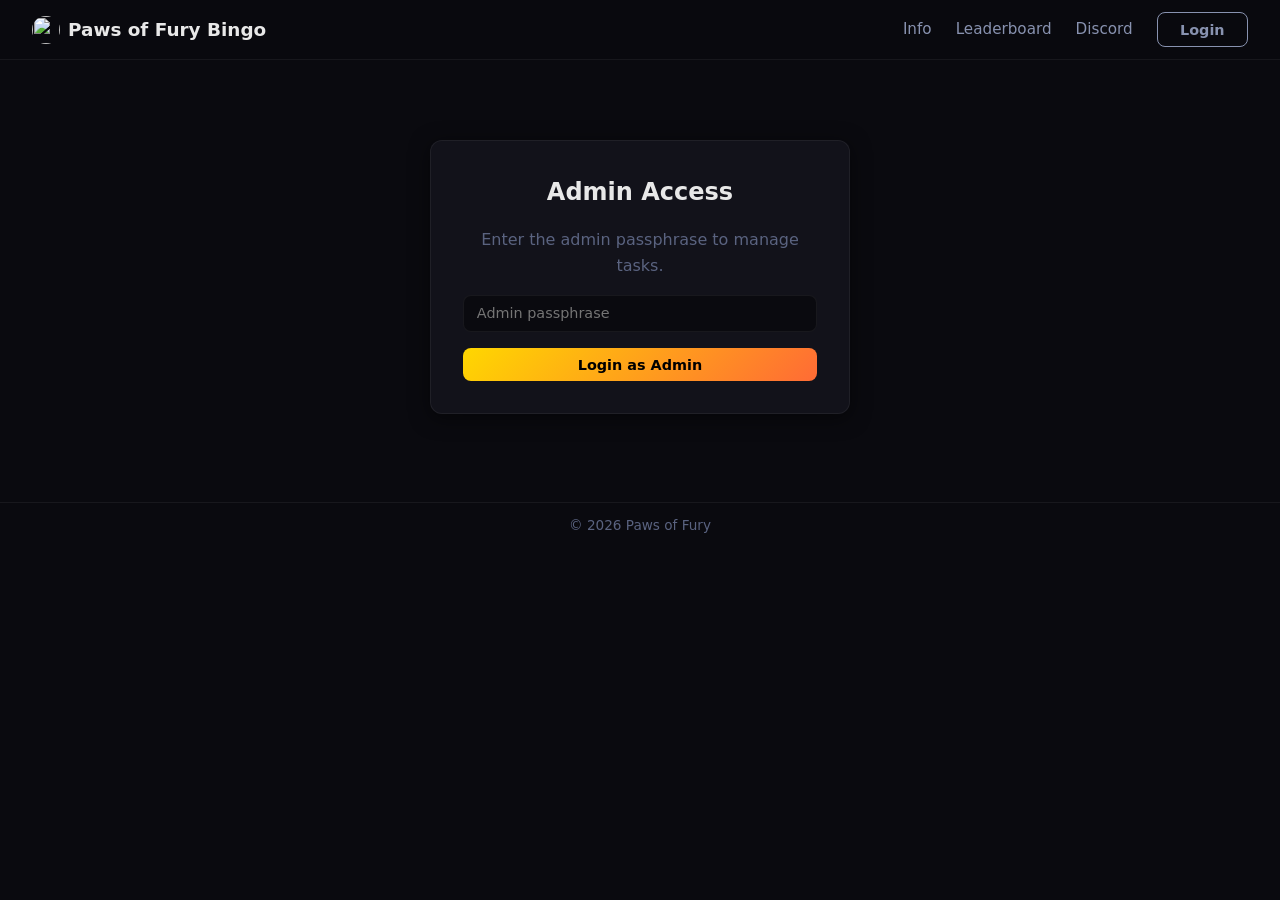
==== admin.html @ 61352bc2 "Fix auto-load submitter on form open; add image URL inputs" ====
<!DOCTYPE html>
<html lang="en">
<head>
    <meta charset="UTF-8">
    <meta name="viewport" content="width=device-width, initial-scale=1.0">
    <title>Paws of Fury Bingo</title>
    <link rel="icon" href="https://cdn.discordapp.com/icons/1327651830133690439/ae23d4aed874053800d2a9dfb95ad426.png?size=32">
    <link rel="stylesheet" href="css/variables.css">
    <link rel="stylesheet" href="css/layout.css">
    <link rel="stylesheet" href="css/components.css">
    <link rel="stylesheet" href="css/animations.css">
    <script src="https://cdn.jsdelivr.net/npm/@supabase/supabase-js@2/dist/umd/supabase.min.js"></script>
</head>
<body>
    <nav class="navbar">
        <a href="index.html" class="nav-logo">
            <img class="logo-icon" src="https://cdn.discordapp.com/icons/1327651830133690439/ae23d4aed874053800d2a9dfb95ad426.png?size=128" alt=""> Paws of Fury Bingo
        </a>
        <div class="nav-links">
            <a href="info.html" class="nav-link">Info</a>
            <a href="leaderboard.html" class="nav-link">Leaderboard</a>
            <a href="https://discord.gg/paws-of-fury" target="_blank" rel="noopener" class="nav-link">Discord</a>
            <button id="auth-btn" class="btn btn-outline" onclick="window.bingoAuth?.toggleLogin()">Login</button>
        </div>
    </nav>

    <main class="container" style="max-width:800px;">
        <!-- Admin login -->
        <div id="admin-login" class="card card-center">
            <h2>Admin Access</h2>
            <p class="text-muted" style="margin:1rem 0;">Enter the admin passphrase to manage tasks.</p>
            <input type="password" id="admin-pass-input" class="form-input" placeholder="Admin passphrase">
            <button id="admin-login-btn" class="btn btn-gold btn-full" style="margin-top:1rem;">Login as Admin</button>
            <p id="admin-login-error" class="text-muted" style="color:#e74c3c;margin-top:0.5rem;display:none;"></p>
        </div>

        <!-- Admin panel (hidden until authenticated) -->
        <div id="admin-panel" style="display:none;">
            <div style="display:flex;justify-content:space-between;align-items:center;margin-bottom:1.5rem;">
                <h1 class="page-title" style="font-size:1.6rem;">Task Manager</h1>
                <button id="admin-logout-btn" class="btn btn-outline" style="font-size:0.8rem;">Logout Admin</button>
            </div>

            <!-- Add task form -->
            <div class="card" style="margin-bottom:2rem;">
                <h3 style="margin-bottom:1rem;">Add / Edit Task</h3>
                <input type="hidden" id="edit-task-id" value="">
                <div class="form-row">
                    <div class="form-group">
                        <label class="form-label">Day (1–15)</label>
                        <input type="number" id="task-day" class="form-input" min="1" max="15" placeholder="1">
                    </div>
                    <div class="form-group">
                        <label class="form-label">Points</label>
                        <input type="number" id="task-points" class="form-input" min="1" placeholder="1" value="1">
                    </div>
                    <div class="form-group">
                        <label class="form-label">Required Pieces</label>
                        <input type="number" id="task-pieces" class="form-input" min="1" placeholder="1" value="1">
                    </div>
                </div>
                <div class="form-group">
                    <label class="form-label">Title</label>
                    <input type="text" id="task-title" class="form-input" placeholder="e.g. 2 Nex drops">
                </div>
                <div class="form-group">
                    <label class="form-label">Description (optional)</label>
                    <textarea id="task-desc" class="form-input form-textarea" rows="3" placeholder="Details..."></textarea>
                </div>
                <div class="form-group">
                    <label class="form-label">Image URL (optional)</label>
                    <input type="text" id="task-image" class="form-input" placeholder="https://...">
                </div>
                <div style="display:flex;gap:0.5rem;">
                    <button id="task-save-btn" class="btn btn-gold">Add Task</button>
                    <button id="task-cancel-btn" class="btn btn-outline" style="display:none;">Cancel Edit</button>
                </div>
                <p id="task-save-status" class="text-muted" style="margin-top:0.5rem;"></p>
            </div>

            <!-- Existing tasks -->
            <h3 style="margin-bottom:1rem;">Existing Tasks</h3>
            <div id="tasks-list"></div>

            <!-- Submissions review -->
            <div style="margin-top:2.5rem;">
                <div style="display:flex;justify-content:space-between;align-items:center;margin-bottom:0.75rem;">
                    <h3>Submissions</h3>
                    <button id="add-sub-toggle-btn" class="btn btn-outline" style="font-size:0.8rem;">+ Add Submission</button>
                </div>

                <!-- Manual add submission form -->
                <div id="add-sub-form" class="card" style="display:none;margin-bottom:1.25rem;padding:1rem;">
                    <h4 style="margin-bottom:0.75rem;font-size:0.95rem;color:var(--accent-gold);">Add Manual Submission</h4>
                    <div class="form-row" style="flex-wrap:wrap;">
                        <div class="form-group">
                            <label class="form-label">Team</label>
                            <select id="add-sub-team" class="form-input"></select>
                        </div>
                        <div class="form-group">
                            <label class="form-label">Task</label>
                            <select id="add-sub-task" class="form-input"></select>
                        </div>
                    </div>
                    <div class="form-row" style="flex-wrap:wrap;">
                        <div class="form-group">
                            <label class="form-label">Submitted by</label>
                            <select id="add-sub-submitter" class="form-input">
                                <option value="">Select a team first</option>
                            </select>
                        </div>
                        <div class="form-group">
                            <label class="form-label">Status</label>
                            <select id="add-sub-status" class="form-input">
                                <option value="approved">Approved</option>
                                <option value="pending">Pending</option>
                                <option value="denied">Denied</option>
                            </select>
                        </div>
                    </div>
                    <div class="form-group">
                        <label class="form-label">Items submitted (optional)</label>
                        <div id="add-sub-items-list" style="display:flex;flex-direction:column;gap:4px;margin-bottom:6px;"></div>
                        <button id="add-sub-add-item-btn" class="btn btn-outline" style="font-size:12px;padding:4px 10px;">+ Add item</button>
                    </div>
                    <div class="form-group">
                        <label class="form-label">Image URLs (optional)</label>
                        <div id="add-sub-urls-list" style="display:flex;flex-direction:column;gap:4px;margin-bottom:6px;"></div>
                        <button id="add-sub-add-url-btn" class="btn btn-outline" style="font-size:12px;padding:4px 10px;">+ Add image URL</button>
                    </div>
                    <div style="display:flex;gap:0.5rem;margin-top:0.5rem;">
                        <button id="add-sub-save-btn" class="btn btn-gold">Save Submission</button>
                        <button id="add-sub-cancel-btn" class="btn btn-outline">Cancel</button>
                    </div>
                    <p id="add-sub-status-msg" style="margin-top:0.4rem;font-size:12px;"></p>
                </div>

                <div style="display:flex;flex-wrap:wrap;gap:0.5rem;align-items:center;margin-bottom:1rem;">
                    <div style="display:flex;gap:0.5rem;">
                        <button id="filter-pending" class="btn btn-outline filter-btn active" data-filter="pending">Pending</button>
                        <button id="filter-approved" class="btn btn-outline filter-btn" data-filter="approved">Approved</button>
                        <button id="filter-denied" class="btn btn-outline filter-btn" data-filter="denied">Denied</button>
                        <button id="filter-all" class="btn btn-outline filter-btn" data-filter="all">All</button>
                    </div>
                    <select id="filter-team" class="form-input" style="padding:6px 8px;font-size:13px;max-width:180px;">
                        <option value="">All teams</option>
                    </select>
                    <select id="filter-task" class="form-input" style="padding:6px 8px;font-size:13px;max-width:220px;">
                        <option value="">All tasks</option>
                    </select>
                </div>
                <div id="submissions-list"></div>
            </div>
        </div>
    </main>

    <footer class="footer">
        <p>&copy; 2026 Paws of Fury</p>
    </footer>

    <script type="module" src="js/admin.js"></script>
</body>
</html>
---- css/variables.css ----
/* ── Theme Variables ───────────────────────────────────── */
:root {
    --bg-primary:     #0a0a0f;
    --bg-secondary:   #0e0e16;
    --bg-card:        #12121a;
    --bg-card-hover:  #1a1a2a;
    --bg-input:       #16162a;

    --accent-gold:    #ffd700;
    --accent-fire:    #ff4500;
    --accent-ember:   #ff6b35;
    --accent-blue:    #5865f2;

    --tier-bronze:    #cd7f32;
    --tier-silver:    #c0c0c0;
    --tier-gold:      #ffd700;

    --text-primary:   #e8e8e8;
    --text-secondary: #8892b0;
    --text-muted:     #5a6380;

    --border-subtle:  rgba(255, 255, 255, 0.06);
    --border-glow:    rgba(255, 215, 0, 0.3);
    --card-shadow:    0 4px 20px rgba(0, 0, 0, 0.5);
    --card-radius:    12px;

    --font-main:      'Segoe UI', system-ui, -apple-system, sans-serif;
    --font-mono:      'Cascadia Code', 'Fira Code', monospace;

    --transition-fast:  0.15s ease;
    --transition-med:   0.3s ease;
    --transition-flip:  0.6s;

    --nav-height: 60px;
}

/* ── Reset ────────────────────────────────────────────── */
*, *::before, *::after {
    margin: 0;
    padding: 0;
    box-sizing: border-box;
}

html {
    scroll-behavior: smooth;
}

body {
    font-family: var(--font-main);
    background: var(--bg-primary);
    color: var(--text-primary);
    line-height: 1.6;
    min-height: 100vh;
}

a { color: var(--accent-gold); text-decoration: none; }
a:hover { text-decoration: underline; }

img { max-width: 100%; display: block; }

::selection {
    background: var(--accent-gold);
    color: var(--bg-primary);
}
---- css/layout.css ----
/* ── Layout ────────────────────────────────────────────── */

.container {
    max-width: 960px;
    margin: 0 auto;
    padding: 1rem 1.5rem;
}

/* ── Navbar ────────────────────────────────────────────── */

.navbar {
    position: sticky;
    top: 0;
    z-index: 100;
    display: flex;
    align-items: center;
    justify-content: space-between;
    height: var(--nav-height);
    padding: 0 2rem;
    background: rgba(10, 10, 15, 0.92);
    backdrop-filter: blur(12px);
    border-bottom: 1px solid var(--border-subtle);
}

.nav-logo {
    display: flex;
    align-items: center;
    gap: 0.5rem;
    font-size: 1.15rem;
    font-weight: 700;
    color: var(--text-primary);
}
.nav-logo:hover { text-decoration: none; color: var(--accent-gold); }

.logo-icon {
    width: 28px;
    height: 28px;
    border-radius: 50%;
    object-fit: cover;
}

.nav-links {
    display: flex;
    align-items: center;
    gap: 1.5rem;
}

.nav-link {
    color: var(--text-secondary);
    font-size: 0.95rem;
    transition: color var(--transition-fast);
}
.nav-link:hover { color: var(--text-primary); text-decoration: none; }

/* ── Hero ──────────────────────────────────────────────── */

.hero {
    text-align: center;
    padding: 0.75rem 1rem 0.5rem;
}

.hero-title {
    font-size: 1.8rem;
    font-weight: 800;
    background: linear-gradient(135deg, var(--accent-gold), var(--accent-ember));
    -webkit-background-clip: text;
    -webkit-text-fill-color: transparent;
    background-clip: text;
}

.hero-subtitle {
    color: var(--text-secondary);
    font-size: 0.9rem;
    margin-top: 0.2rem;
}

.countdown {
    display: flex;
    justify-content: center;
    gap: 1.25rem;
    margin-top: 0.5rem;
}

.countdown-unit {
    text-align: center;
}

.countdown-value {
    font-size: 1.4rem;
    font-weight: 800;
    color: var(--accent-gold);
    font-variant-numeric: tabular-nums;
}

.countdown-label {
    font-size: 0.65rem;
    color: var(--text-muted);
    text-transform: uppercase;
    letter-spacing: 0.05em;
}

/* ── Day Grid ─────────────────────────────────────────── */

.day-grid {
    display: grid;
    grid-template-columns: repeat(5, 1fr);
    gap: 0.75rem;
    padding: 0.5rem 0;
}

@media (max-width: 800px) {
    .day-grid { grid-template-columns: repeat(3, 1fr); }
}
@media (max-width: 500px) {
    .day-grid { grid-template-columns: repeat(2, 1fr); }
    .hero-title { font-size: 2rem; }
}

/* ── Day page layout ──────────────────────────────────── */

.day-container {
    max-width: 700px;
}

.day-nav {
    display: flex;
    align-items: center;
    justify-content: space-between;
    margin-bottom: 2rem;
}

.day-heading {
    font-size: 1.6rem;
    font-weight: 700;
}

.day-arrow {
    color: var(--text-secondary);
    font-size: 0.95rem;
    transition: color var(--transition-fast);
}
.day-arrow:hover { color: var(--accent-gold); text-decoration: none; }
.day-arrow.disabled { opacity: 0.3; pointer-events: none; }

/* ── Leaderboard layout ──────────────────────────────── */

.leaderboard {
    max-width: 700px;
    margin: 2rem auto;
    display: flex;
    flex-direction: column;
    gap: 1rem;
}

.page-title {
    text-align: center;
    font-size: 2rem;
    font-weight: 800;
    background: linear-gradient(135deg, var(--accent-gold), var(--accent-ember));
    -webkit-background-clip: text;
    -webkit-text-fill-color: transparent;
    background-clip: text;
}

/* ── Footer ───────────────────────────────────────────── */

.footer {
    text-align: center;
    padding: 0.75rem 1rem;
    color: var(--text-muted);
    font-size: 0.85rem;
    border-top: 1px solid var(--border-subtle);
    margin-top: 0.5rem;
}
---- css/components.css ----
/* ── Buttons ───────────────────────────────────────────── */

.btn {
    display: inline-flex;
    align-items: center;
    justify-content: center;
    padding: 0.55rem 1.4rem;
    border: none;
    border-radius: 8px;
    font-size: 0.9rem;
    font-weight: 600;
    cursor: pointer;
    transition: all var(--transition-fast);
    font-family: inherit;
}

.btn-outline {
    background: transparent;
    border: 1.5px solid var(--text-secondary);
    color: var(--text-secondary);
}
.btn-outline:hover {
    border-color: var(--accent-gold);
    color: var(--accent-gold);
}

.btn-gold {
    background: linear-gradient(135deg, var(--accent-gold), var(--accent-ember));
    color: #000;
}
.btn-gold:hover {
    transform: translateY(-2px);
    box-shadow: 0 4px 15px rgba(255, 215, 0, 0.3);
}
.btn-gold:disabled {
    opacity: 0.4;
    cursor: not-allowed;
    transform: none;
    box-shadow: none;
}

.btn-full { width: 100%; }

/* ── Cards ─────────────────────────────────────────────── */

.card {
    background: var(--bg-card);
    border: 1px solid var(--border-subtle);
    border-radius: var(--card-radius);
    padding: 2rem;
    box-shadow: var(--card-shadow);
}

.card-center {
    max-width: 420px;
    margin: 4rem auto;
    text-align: center;
}

.card-wide {
    max-width: 600px;
    margin: 2rem auto;
}

/* ── Day Card (grid) ──────────────────────────────────── */

.day-card {
    position: relative;
    aspect-ratio: 1;
    perspective: 800px;
    cursor: pointer;
}

.day-card-inner {
    position: relative;
    width: 100%;
    height: 100%;
    transition: transform var(--transition-flip) ease;
    transform-style: preserve-3d;
}

.day-card.revealed .day-card-inner {
    transform: rotateY(180deg);
}

.day-card-front,
.day-card-back {
    position: absolute;
    inset: 0;
    border-radius: var(--card-radius);
    backface-visibility: hidden;
    overflow: hidden;
}

/* Front — unrevealed */
.day-card-front {
    background: #0d0d14;
    border: 2px solid var(--border-subtle);
    display: flex;
    flex-direction: column;
    align-items: center;
    justify-content: center;
    gap: 0.4rem;
}

.day-card-front .question {
    font-size: 3rem;
    font-weight: 900;
    color: rgba(255, 255, 255, 0.7);
}

.day-card-front .day-label {
    font-size: 0.75rem;
    color: var(--text-muted);
}

/* Back — revealed */
.day-card-back {
    transform: rotateY(180deg);
    background: var(--bg-card);
    border: 2px solid var(--border-subtle);
    display: flex;
    flex-direction: column;
    align-items: center;
    justify-content: center;
    padding: 0.75rem;
}

/* Multi-image grid on card back */
.card-images {
    position: absolute;
    inset: 2px;
    display: grid;
    gap: 2px;
    border-radius: calc(var(--card-radius) - 2px);
    overflow: hidden;
    opacity: 0.85;
}
.card-images img {
    width: 100%;
    height: 100%;
    object-fit: contain;
    min-height: 0;
    min-width: 0;
}
/* 1 image: full card */
.card-images-1 { grid-template: 1fr / 1fr; }
/* 2 images: top / bottom */
.card-images-2 { grid-template-rows: 1fr 1fr; grid-template-columns: 1fr; }
/* 3 images: top spans full width, bottom two side by side */
.card-images-3 {
    grid-template-rows: 1fr 1fr;
    grid-template-columns: 1fr 1fr;
}
.card-images-3 img:first-child { grid-column: 1 / -1; }

.day-card-back .card-info {
    position: relative;
    z-index: 2;
    text-align: center;
    width: 100%;
    background: rgba(0, 0, 0, 0.6);
    padding: 0.4rem 0.5rem;
    border-radius: 6px;
    text-shadow: 0 1px 3px rgba(0,0,0,0.8);
}

.day-card-back .card-title {
    font-size: 0.85rem;
    font-weight: 700;
    line-height: 1.2;
    overflow: hidden;
    text-overflow: ellipsis;
    white-space: nowrap;
}

.day-card-back .card-pts {
    font-size: 0.7rem;
    margin-top: 0.2rem;
    opacity: 0.8;
}

/* Current day highlight */
.day-card.today .day-card-front,
.day-card.today .day-card-back {
    border-color: var(--accent-gold);
    box-shadow: 0 0 20px rgba(255, 215, 0, 0.2);
}

/* Tier borders on revealed cards */
.day-card.tier-bronze .day-card-back { border-color: var(--tier-bronze); }
.day-card.tier-silver .day-card-back { border-color: var(--tier-silver); }
.day-card.tier-gold   .day-card-back { border-color: var(--tier-gold); box-shadow: 0 0 15px rgba(255, 215, 0, 0.15); }

/* Completion status (signed-in users) */
.day-card.completed .day-card-back {
    border-color: #2ecc71;
    box-shadow: 0 0 12px rgba(46, 204, 113, 0.25);
}

.day-card.partial .day-card-back {
    border-color: #f39c12;
    box-shadow: 0 0 12px rgba(243, 156, 18, 0.2);
}

.day-card.incomplete .day-card-back {
    border-color: #e74c3c;
    box-shadow: 0 0 12px rgba(231, 76, 60, 0.15);
}

.day-card .status-icon {
    position: absolute;
    top: 0.4rem;
    right: 0.4rem;
    z-index: 5;
    min-width: 22px;
    height: 22px;
    padding: 0 4px;
    border-radius: 11px;
    display: flex;
    align-items: center;
    justify-content: center;
    font-size: 0.65rem;
    font-weight: 900;
    white-space: nowrap;
}

.day-card.completed .status-icon {
    background: #2ecc71;
    color: #000;
}

.day-card.partial .status-icon {
    background: #f39c12;
    color: #000;
}

.day-card.incomplete .status-icon {
    background: #e74c3c;
    color: #fff;
}

/* Multi-task card list */
.day-card-back .card-task-count {
    font-size: 0.7rem;
    font-weight: 700;
    margin-bottom: 0.15rem;
    opacity: 0.9;
}

.day-card-back .card-task-list {
    list-style: none;
    padding: 0;
    margin: 0;
    text-align: center;
    width: 100%;
}

.day-card-back .card-task-list li {
    font-size: 0.6rem;
    line-height: 1.15;
    padding: 0;
    overflow: hidden;
    text-overflow: ellipsis;
    white-space: nowrap;
    opacity: 0.85;
}

.day-card-back .card-task-list li::before {
    content: '•';
    margin-right: 0.3rem;
    color: #e74c3c;
}

.day-card-back .card-task-list li.done::before {
    content: '✓';
    color: #2ecc71;
}

.day-card-back .card-task-list li.done {
    opacity: 0.5;
    text-decoration: line-through;
}

/* ── Task Detail (day page) ───────────────────────────── */

.task-detail {
    background: var(--bg-card);
    border: 1px solid var(--border-subtle);
    border-radius: var(--card-radius);
    overflow: hidden;
    box-shadow: var(--card-shadow);
    height: 100%;
    display: flex;
    flex-direction: column;
}

.task-unrevealed {
    display: flex;
    flex-direction: column;
    align-items: center;
    justify-content: center;
    min-height: 400px;
    background: #0a0a0f;
}

.big-question {
    font-size: 8rem;
    font-weight: 900;
    color: rgba(255, 255, 255, 0.8);
    animation: pulse 2s ease-in-out infinite;
}

.task-revealed {
    position: relative;
    padding: 0;
    flex: 1;
    display: flex;
    flex-direction: column;
}

.task-image {
    width: calc(100% - 1.5rem);
    height: 150px;
    margin: 0.75rem auto 0;
    display: block;
    object-fit: contain;
    border-radius: 8px;
}

.task-title {
    font-size: 1.1rem;
    font-weight: 700;
    padding: 0.75rem 1rem 0.25rem;
}

.task-description {
    padding: 0 1rem;
    color: var(--text-secondary);
    font-size: 0.85rem;
    line-height: 1.5;
    flex: 1;
}

.task-meta {
    display: flex;
    justify-content: space-between;
    padding: 0.75rem 1rem;
    border-top: 1px solid var(--border-subtle);
    margin-top: 0.5rem;
    font-size: 0.85rem;
}

.task-points {
    font-weight: 700;
    color: var(--accent-gold);
}

.task-date {
    color: var(--text-muted);
}

.tier-badge {
    position: absolute;
    top: 1rem;
    right: 1rem;
    padding: 0.3rem 0.8rem;
    border-radius: 20px;
    font-size: 0.75rem;
    font-weight: 700;
    text-transform: uppercase;
    letter-spacing: 0.05em;
    z-index: 5;
}

.tier-badge.bronze { background: var(--tier-bronze); color: #000; }
.tier-badge.silver { background: var(--tier-silver); color: #000; }
.tier-badge.gold   { background: var(--tier-gold);   color: #000; }

/* Tasks container (day page — multiple task cards) */
.tasks-container {
    display: grid;
    grid-template-columns: repeat(auto-fit, minmax(200px, 1fr));
    gap: 1.5rem;
}

.task-status-badge {
    position: absolute;
    top: 1rem;
    left: 1rem;
    padding: 0.3rem 0.8rem;
    border-radius: 20px;
    font-size: 0.75rem;
    font-weight: 700;
    text-transform: uppercase;
    letter-spacing: 0.05em;
    z-index: 5;
}

.task-status-badge.approved { background: #2ecc71; color: #000; }
.task-status-badge.pending  { background: #f39c12; color: #000; }
.task-status-badge.denied   { background: #e74c3c; color: #fff; }

.task-detail.task-completed { border-color: #2ecc71; }
.task-detail.task-pending   { border-color: #f39c12; }

.submit-section, .login-prompt {
    padding: 0.75rem 1rem;
    text-align: center;
}

.login-prompt { color: var(--text-muted); }

/* ── Leaderboard ──────────────────────────────────────── */

.lb-wrapper {
    margin-bottom: 0.75rem;
}

.lb-row {
    display: flex;
    align-items: center;
    gap: 1rem;
    background: var(--bg-card);
    padding: 1rem 1.5rem;
    transition: transform var(--transition-fast);
    border-radius: 8px;
    border: 1px solid var(--border-subtle);
}

.lb-row-clickable {
    cursor: pointer;
    user-select: none;
}
.lb-row-clickable:hover {
    transform: translateX(4px);
}
.lb-expanded .lb-row-clickable:hover {
    transform: none;
}

.lb-chevron {
    font-size: 1rem;
    color: var(--text-muted);
    min-width: 1rem;
    text-align: center;
}

.lb-members {
    margin: 0 10px 0;
    background: rgba(255,255,255,0.03);
    border: 1px solid var(--border-subtle);
    border-top: none;
    border-radius: 0 0 6px 6px;
}


.lb-members-inner {
    padding: 0.5rem 1.25rem 0.75rem;
}

.lb-member-row {
    display: flex;
    justify-content: space-between;
    align-items: center;
    padding: 0.45rem 0;
    border-bottom: 1px solid rgba(255,255,255,0.04);
    font-size: 0.9rem;
}
.lb-member-row:last-child {
    border-bottom: none;
}

.lb-member-name {
    font-weight: 600;
    color: var(--text-primary);
}

.lb-member-stats {
    display: flex;
    gap: 1rem;
    align-items: center;
}

.lb-member-subs {
    color: var(--text-muted);
    font-size: 0.82rem;
}

.lb-member-pts {
    color: var(--accent-gold);
    font-weight: 700;
    min-width: 50px;
    text-align: right;
}

.lb-rank {
    font-size: 1.5rem;
    min-width: 2.5rem;
    text-align: center;
}

.lb-info {
    flex: 1;
}

.lb-name {
    font-size: 1.1rem;
    font-weight: 700;
}

.lb-bar-wrap {
    height: 6px;
    background: rgba(255, 255, 255, 0.05);
    border-radius: 3px;
    margin-top: 0.4rem;
    overflow: hidden;
}

.lb-bar {
    height: 100%;
    border-radius: 3px;
    width: 0;
    transition: width 1s ease-out;
}

.lb-points {
    font-size: 1.2rem;
    font-weight: 800;
    color: var(--accent-gold);
    min-width: 60px;
    text-align: right;
}

/* ── Upload Area ──────────────────────────────────────── */

.upload-area {
    border: 2px dashed var(--border-subtle);
    border-radius: var(--card-radius);
    padding: 3rem 2rem;
    text-align: center;
    cursor: pointer;
    transition: all var(--transition-fast);
    margin: 1.5rem 0;
}

.upload-area:hover,
.upload-area.dragover {
    border-color: var(--accent-gold);
    background: rgba(255, 215, 0, 0.03);
}

.upload-icon {
    font-size: 2.5rem;
    margin-bottom: 0.5rem;
}

.preview-area {
    display: flex;
    flex-wrap: wrap;
    gap: 0.75rem;
    margin-bottom: 1.5rem;
}

.preview-thumb {
    width: 80px;
    height: 80px;
    border-radius: 8px;
    object-fit: cover;
    border: 1px solid var(--border-subtle);
}

/* ── Alerts ───────────────────────────────────────────── */

.alert {
    padding: 0.75rem 1rem;
    border-radius: 8px;
    font-size: 0.9rem;
    margin-bottom: 1rem;
}

.alert-error {
    background: rgba(231, 76, 60, 0.15);
    border: 1px solid rgba(231, 76, 60, 0.3);
    color: #e74c3c;
}

/* ── Forms ────────────────────────────────────────────── */

.form-group {
    margin-bottom: 1rem;
}

.form-label {
    display: block;
    font-size: 0.85rem;
    font-weight: 600;
    color: var(--text-secondary);
    margin-bottom: 0.3rem;
}

.form-input {
    width: 100%;
    padding: 0.6rem 0.8rem;
    background: var(--bg-primary);
    border: 1px solid var(--border-subtle);
    border-radius: 8px;
    color: var(--text-primary);
    font-size: 0.9rem;
    font-family: inherit;
    transition: border-color var(--transition-fast);
    box-sizing: border-box;
}

.form-input:focus {
    outline: none;
    border-color: var(--accent-gold);
}

.form-textarea {
    resize: vertical;
    min-height: 60px;
}

.form-row {
    display: flex;
    gap: 1rem;
}

.form-row .form-group {
    flex: 1;
}

/* ── Admin Panel ─────────────────────────────────────── */

.admin-day-section {
    margin-bottom: 1.5rem;
}

.admin-day-heading {
    font-size: 1rem;
    font-weight: 700;
    color: var(--accent-gold);
    margin-bottom: 0.5rem;
    padding-bottom: 0.3rem;
    border-bottom: 1px solid var(--border-subtle);
}

.admin-task-row {
    display: flex;
    align-items: center;
    justify-content: space-between;
    background: var(--bg-card);
    border: 1px solid var(--border-subtle);
    border-radius: 8px;
    padding: 0.75rem 1rem;
    margin-bottom: 0.5rem;
    transition: border-color var(--transition-fast);
}

.admin-task-row:hover {
    border-color: var(--text-muted);
}

.admin-task-info {
    display: flex;
    flex-direction: column;
    gap: 0.15rem;
    flex: 1;
    min-width: 0;
}

.admin-task-title {
    font-weight: 600;
    font-size: 0.9rem;
    overflow: hidden;
    text-overflow: ellipsis;
    white-space: nowrap;
}

.admin-task-pts {
    font-size: 0.75rem;
    color: var(--text-muted);
}

.admin-task-actions {
    display: flex;
    gap: 0.4rem;
    margin-left: 1rem;
    flex-shrink: 0;
}

.admin-task-actions .btn {
    padding: 0.35rem 0.7rem;
    font-size: 0.75rem;
}

/* ── Submission Review (Admin) ────────────────────────── */

.filter-btn {
    padding: 0.35rem 0.7rem;
    font-size: 0.75rem;
}

.filter-btn.active {
    border-color: var(--accent-gold);
    color: var(--accent-gold);
}

.sub-row {
    background: var(--bg-card);
    border: 1px solid var(--border-subtle);
    border-radius: 8px;
    padding: 1rem;
    margin-bottom: 0.75rem;
    transition: border-color var(--transition-fast);
}

.sub-row.sub-approved { border-left: 3px solid #2ecc71; }
.sub-row.sub-denied   { border-left: 3px solid #e74c3c; }
.sub-row.sub-pending  { border-left: 3px solid #f39c12; }

.sub-header {
    display: flex;
    justify-content: space-between;
    align-items: flex-start;
    gap: 0.5rem;
    margin-bottom: 0.4rem;
}

.sub-info {
    display: flex;
    flex-direction: column;
    gap: 0.15rem;
    min-width: 0;
}

.sub-team {
    font-weight: 700;
    font-size: 0.95rem;
}

.sub-task {
    font-size: 0.8rem;
    color: var(--text-secondary);
    overflow: hidden;
    text-overflow: ellipsis;
    white-space: nowrap;
}

.sub-meta {
    display: flex;
    justify-content: space-between;
    font-size: 0.75rem;
    color: var(--text-muted);
    margin-bottom: 0.5rem;
}

.sub-badge {
    padding: 0.2rem 0.6rem;
    border-radius: 12px;
    font-size: 0.7rem;
    font-weight: 700;
    text-transform: uppercase;
    letter-spacing: 0.03em;
    white-space: nowrap;
    flex-shrink: 0;
}

.sub-badge-approved { background: #2ecc71; color: #000; }
.sub-badge-denied   { background: #e74c3c; color: #fff; }
.sub-badge-pending  { background: #f39c12; color: #000; }

.sub-piece-label {
    font-size: 0.78rem;
    color: #7289da;
    margin-top: 2px;
    display: block;
}

.obtained-items {
    display: flex;
    flex-wrap: wrap;
    gap: 6px;
    margin: 8px 0 4px;
    justify-content: center;
}

.obtained-item {
    font-size: 0.78rem;
    padding: 2px 8px;
    border-radius: 10px;
    font-weight: 500;
}

.obtained-approved {
    background: rgba(46, 204, 113, 0.15);
    color: #2ecc71;
    border: 1px solid rgba(46, 204, 113, 0.3);
}

.obtained-pending {
    background: rgba(243, 156, 18, 0.15);
    color: #f39c12;
    border: 1px solid rgba(243, 156, 18, 0.3);
}

.sub-images {
    display: flex;
    flex-wrap: wrap;
    gap: 0.5rem;
    margin-bottom: 0.5rem;
}

.sub-thumb {
    width: 100px;
    height: 100px;
    border-radius: 6px;
    object-fit: cover;
    border: 1px solid var(--border-subtle);
    cursor: pointer;
    transition: transform var(--transition-fast), border-color var(--transition-fast);
}

.sub-thumb:hover {
    transform: scale(1.05);
    border-color: var(--accent-gold);
}

.sub-actions {
    display: flex;
    gap: 0.5rem;
    margin-top: 0.25rem;
}

.sub-actions .btn {
    padding: 0.4rem 1rem;
    font-size: 0.8rem;
}

/* ── Info Page ────────────────────────────────────────── */

.info-container {
    max-width: 720px;
    margin: 0 auto;
    padding-bottom: 3rem;
}

.info-section {
    background: var(--bg-card);
    border: 1px solid var(--border-subtle);
    border-radius: var(--card-radius);
    padding: 1.5rem 1.75rem;
    margin-top: 1.25rem;
    box-shadow: var(--card-shadow);
}

.info-section h2 {
    font-size: 1.15rem;
    font-weight: 700;
    color: var(--accent-gold);
    margin-bottom: 0.75rem;
    padding-bottom: 0.4rem;
    border-bottom: 1px solid var(--border-subtle);
}

.info-section h3 {
    font-size: 0.95rem;
    font-weight: 600;
    color: var(--text-primary);
    margin-top: 1rem;
    margin-bottom: 0.4rem;
}

.info-section p {
    color: var(--text-secondary);
    font-size: 0.9rem;
    margin-bottom: 0.5rem;
    line-height: 1.65;
}

.info-section ul,
.info-section ol {
    color: var(--text-secondary);
    font-size: 0.9rem;
    padding-left: 1.5rem;
    margin-bottom: 0.5rem;
}

.info-section li {
    margin-bottom: 0.35rem;
    line-height: 1.55;
}

.info-section code {
    background: rgba(255, 215, 0, 0.1);
    color: var(--accent-gold);
    padding: 0.15rem 0.45rem;
    border-radius: 4px;
    font-family: var(--font-mono);
    font-size: 0.82rem;
}

.info-section strong {
    color: var(--text-primary);
}

.tier-list {
    display: flex;
    flex-direction: column;
    gap: 0.5rem;
    margin: 0.75rem 0;
}

.tier-item {
    display: flex;
    align-items: center;
    gap: 0.75rem;
    padding: 0.55rem 0.85rem;
    border-radius: 8px;
    font-size: 0.88rem;
    color: var(--text-secondary);
}

.tier-label-badge {
    font-weight: 700;
    font-size: 0.8rem;
    padding: 0.2rem 0.6rem;
    border-radius: 4px;
    min-width: 55px;
    text-align: center;
}

.tier-bronze-bg {
    background: rgba(205, 127, 50, 0.1);
    border: 1px solid rgba(205, 127, 50, 0.25);
}
.tier-bronze-bg .tier-label-badge {
    background: rgba(205, 127, 50, 0.2);
    color: var(--tier-bronze);
}

.tier-silver-bg {
    background: rgba(192, 192, 192, 0.08);
    border: 1px solid rgba(192, 192, 192, 0.2);
}
.tier-silver-bg .tier-label-badge {
    background: rgba(192, 192, 192, 0.15);
    color: var(--tier-silver);
}

.tier-gold-bg {
    background: rgba(255, 215, 0, 0.08);
    border: 1px solid rgba(255, 215, 0, 0.2);
}
.tier-gold-bg .tier-label-badge {
    background: rgba(255, 215, 0, 0.15);
    color: var(--tier-gold);
}

/* ── Utility ──────────────────────────────────────────── */

.text-muted { color: var(--text-muted); }
.text-center { text-align: center; }
.text-secondary { color: var(--text-secondary); }
---- css/animations.css ----
/* ── Pulse (unrevealed "?") ───────────────────────────── */

@keyframes pulse {
    0%, 100% { opacity: 0.7; transform: scale(1); }
    50%      { opacity: 1;   transform: scale(1.05); }
}

/* ── Gold sparkle for gold-tier cards ─────────────────── */

@keyframes sparkle {
    0%, 100% { box-shadow: 0 0 8px rgba(255, 215, 0, 0.15); }
    50%      { box-shadow: 0 0 24px rgba(255, 215, 0, 0.35); }
}

.day-card.tier-gold .day-card-back {
    animation: sparkle 2.5s ease-in-out infinite;
}

/* ── Card entrance (stagger via --i) ──────────────────── */

@keyframes cardIn {
    from {
        opacity: 0;
        transform: translateY(20px) scale(0.95);
    }
    to {
        opacity: 1;
        transform: translateY(0) scale(1);
    }
}

.day-card {
    opacity: 0;
    animation: cardIn 0.4s ease forwards;
    animation-delay: calc(var(--i, 0) * 60ms);
}

/* ── Card hover lift ──────────────────────────────────── */

.day-card:hover .day-card-inner {
    transform: translateY(-4px);
}
.day-card.revealed:hover .day-card-inner {
    transform: rotateY(180deg) translateY(-4px);
}

/* ── Page slide-in ────────────────────────────────────── */

@keyframes pageIn {
    from {
        opacity: 0;
        transform: translateX(30px);
    }
    to {
        opacity: 1;
        transform: translateX(0);
    }
}

.day-container,
.leaderboard {
    animation: pageIn 0.35s ease;
}

/* ── Leaderboard bar grow ─────────────────────────────── */

@keyframes barGrow {
    from { width: 0; }
}

.lb-bar {
    animation: barGrow 1s ease-out forwards;
    animation-delay: calc(var(--i, 0) * 100ms);
}

/* ── Countdown tick ───────────────────────────────────── */

@keyframes countTick {
    0%   { transform: scale(1); }
    15%  { transform: scale(1.1); }
    30%  { transform: scale(1); }
}

.countdown-value.tick {
    animation: countTick 0.3s ease;
}

/* ── Fade in generic ──────────────────────────────────── */

@keyframes fadeIn {
    from { opacity: 0; }
    to   { opacity: 1; }
}

.fade-in {
    animation: fadeIn 0.3s ease;
}
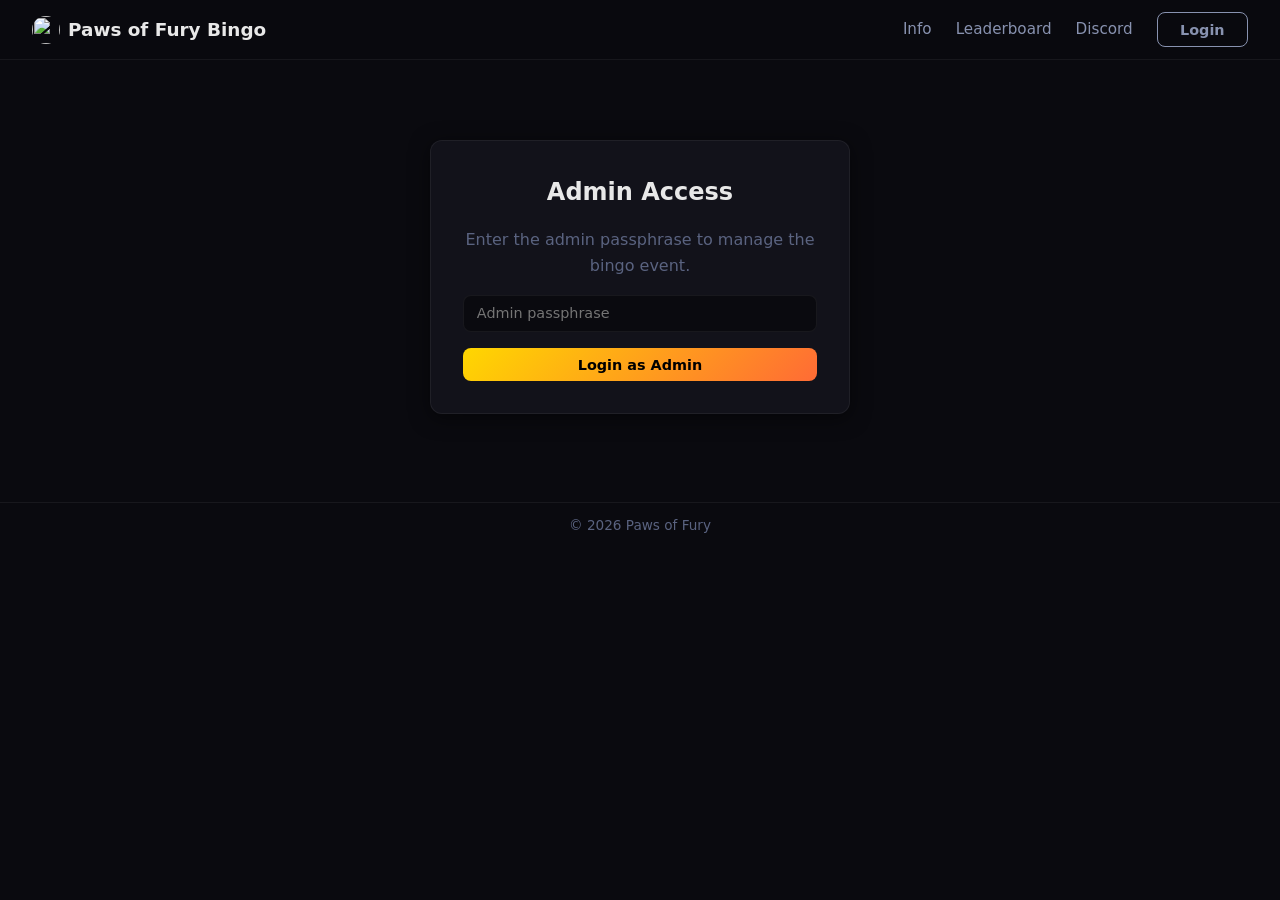
==== commit 903f29b9: "Redesign admin page with sidebar layout, modal task form, and card-based task view - Sidebar navigat" ====
--- a/admin.html
+++ b/admin.html
@@ -3,20 +3,300 @@
 <head>
     <meta charset="UTF-8">
     <meta name="viewport" content="width=device-width, initial-scale=1.0">
-    <title>Paws of Fury Bingo</title>
+    <title>Admin — Paws of Fury Bingo</title>
     <link rel="icon" href="https://cdn.discordapp.com/icons/1327651830133690439/ae23d4aed874053800d2a9dfb95ad426.png?size=32">
     <link rel="stylesheet" href="css/variables.css">
     <link rel="stylesheet" href="css/layout.css">
     <link rel="stylesheet" href="css/components.css">
     <link rel="stylesheet" href="css/animations.css">
     <script src="https://cdn.jsdelivr.net/npm/@supabase/supabase-js@2/dist/umd/supabase.min.js"></script>
+    <style>
+        /* ── Admin shell ──────────────────────────────────── */
+        body { overflow-x: hidden; }
+
+        .admin-shell {
+            display: flex;
+            min-height: calc(100vh - var(--nav-height));
+        }
+
+        /* ── Sidebar ──────────────────────────────────────── */
+        .admin-sidebar {
+            width: 220px;
+            flex-shrink: 0;
+            background: var(--bg-secondary);
+            border-right: 1px solid var(--border-subtle);
+            display: flex;
+            flex-direction: column;
+            padding: 1.5rem 0 1rem;
+            position: sticky;
+            top: var(--nav-height);
+            height: calc(100vh - var(--nav-height));
+            overflow-y: auto;
+        }
+
+        .admin-sidebar-title {
+            font-size: 0.7rem;
+            font-weight: 700;
+            letter-spacing: 0.1em;
+            text-transform: uppercase;
+            color: var(--text-muted);
+            padding: 0 1.25rem 0.75rem;
+            border-bottom: 1px solid var(--border-subtle);
+            margin-bottom: 0.5rem;
+        }
+
+        .admin-nav-item {
+            display: flex;
+            align-items: center;
+            gap: 0.6rem;
+            width: 100%;
+            padding: 0.65rem 1.25rem;
+            background: none;
+            border: none;
+            color: var(--text-secondary);
+            font-size: 0.9rem;
+            font-family: inherit;
+            cursor: pointer;
+            text-align: left;
+            border-left: 3px solid transparent;
+            transition: all 0.15s ease;
+        }
+
+        .admin-nav-item:hover {
+            background: rgba(255,255,255,0.04);
+            color: var(--text-primary);
+        }
+
+        .admin-nav-item.active {
+            color: var(--accent-gold);
+            border-left-color: var(--accent-gold);
+            background: rgba(255,215,0,0.06);
+            font-weight: 600;
+        }
+
+        .admin-nav-icon { font-size: 1rem; }
+
+        .admin-sidebar-footer {
+            margin-top: auto;
+            padding: 1rem 1.25rem 0;
+            border-top: 1px solid var(--border-subtle);
+        }
+
+        /* ── Main content area ────────────────────────────── */
+        .admin-content {
+            flex: 1;
+            padding: 2rem;
+            max-width: 860px;
+            overflow-x: hidden;
+        }
+
+        .admin-section { display: none; }
+        .admin-section.active { display: block; }
+
+        .admin-section-title {
+            font-size: 1.4rem;
+            font-weight: 800;
+            color: var(--accent-gold);
+            margin-bottom: 1.5rem;
+            display: flex;
+            align-items: center;
+            gap: 0.6rem;
+        }
+
+        /* ── Task cards ───────────────────────────────────── */
+        .admin-day-section { margin-bottom: 0.5rem; }
+
+        .admin-day-heading {
+            display: flex;
+            align-items: center;
+            justify-content: space-between;
+            padding: 0.6rem 1rem;
+            background: var(--bg-card);
+            border: 1px solid var(--border-subtle);
+            border-radius: 8px;
+            font-size: 0.85rem;
+            font-weight: 700;
+            color: var(--text-secondary);
+            cursor: pointer;
+            user-select: none;
+            margin-bottom: 0.4rem;
+            transition: background 0.15s;
+        }
+
+        .admin-day-heading:hover { background: var(--bg-card-hover); }
+
+        .admin-day-heading .day-toggle { font-size: 0.75rem; color: var(--text-muted); }
+
+        .admin-day-tasks {
+            display: flex;
+            flex-direction: column;
+            gap: 0.5rem;
+            padding-left: 0.5rem;
+            margin-bottom: 0.75rem;
+        }
+
+        .admin-task-card {
+            display: flex;
+            align-items: stretch;
+            background: var(--bg-card);
+            border: 1px solid var(--border-subtle);
+            border-radius: 8px;
+            overflow: hidden;
+            transition: border-color 0.15s;
+        }
+
+        .admin-task-card:hover { border-color: rgba(255,255,255,0.12); }
+
+        .admin-task-tier-bar {
+            width: 4px;
+            flex-shrink: 0;
+        }
+
+        .admin-task-body {
+            flex: 1;
+            padding: 0.75rem 1rem;
+            min-width: 0;
+        }
+
+        .admin-task-name {
+            font-weight: 600;
+            font-size: 0.95rem;
+            color: var(--text-primary);
+            margin-bottom: 0.2rem;
+            white-space: nowrap;
+            overflow: hidden;
+            text-overflow: ellipsis;
+        }
+
+        .admin-task-meta {
+            font-size: 0.78rem;
+            color: var(--text-muted);
+            display: flex;
+            gap: 0.6rem;
+            flex-wrap: wrap;
+        }
+
+        .tier-badge {
+            font-size: 0.7rem;
+            font-weight: 700;
+            padding: 1px 6px;
+            border-radius: 4px;
+            text-transform: uppercase;
+            letter-spacing: 0.05em;
+        }
+
+        .tier-badge-bronze { background: rgba(205,127,50,0.2); color: #cd7f32; }
+        .tier-badge-silver { background: rgba(192,192,192,0.15); color: #c0c0c0; }
+        .tier-badge-gold   { background: rgba(255,215,0,0.2); color: #ffd700; }
+
+        .admin-task-card-actions {
+            display: flex;
+            flex-direction: column;
+            gap: 0.35rem;
+            padding: 0.6rem 0.75rem;
+            justify-content: center;
+            flex-shrink: 0;
+        }
+
+        .admin-task-card-actions .btn {
+            padding: 0.3rem 0.75rem;
+            font-size: 0.78rem;
+        }
+
+        /* ── Task modal ───────────────────────────────────── */
+        .task-modal-overlay {
+            display: none;
+            position: fixed;
+            inset: 0;
+            z-index: 500;
+            background: rgba(0,0,0,0.65);
+            align-items: flex-start;
+            justify-content: center;
+            padding: 3rem 1rem;
+            overflow-y: auto;
+        }
+
+        .task-modal-overlay.open { display: flex; }
+
+        .task-modal {
+            background: var(--bg-card);
+            border: 1px solid var(--border-subtle);
+            border-radius: 14px;
+            width: 100%;
+            max-width: 520px;
+            padding: 1.75rem;
+            position: relative;
+        }
+
+        .task-modal-title {
+            font-size: 1.1rem;
+            font-weight: 700;
+            margin-bottom: 1.25rem;
+            color: var(--accent-gold);
+        }
+
+        .task-modal-close {
+            position: absolute;
+            top: 1rem;
+            right: 1rem;
+            background: none;
+            border: none;
+            color: var(--text-muted);
+            font-size: 1.4rem;
+            cursor: pointer;
+            line-height: 1;
+            padding: 0;
+        }
+
+        .task-modal-close:hover { color: var(--text-primary); }
+
+        /* ── Add task button ──────────────────────────────── */
+        .add-task-bar {
+            display: flex;
+            align-items: center;
+            justify-content: space-between;
+            margin-bottom: 1.25rem;
+        }
+
+        .tasks-search {
+            padding: 0.45rem 0.8rem;
+            background: var(--bg-input);
+            border: 1px solid var(--border-subtle);
+            border-radius: 6px;
+            color: var(--text-primary);
+            font-size: 0.85rem;
+            width: 200px;
+            font-family: inherit;
+        }
+
+        .tasks-search:focus { outline: none; border-color: rgba(255,215,0,0.3); }
+
+        /* ── Submissions section ──────────────────────────── */
+        .sub-toolbar {
+            display: flex;
+            flex-wrap: wrap;
+            gap: 0.5rem;
+            align-items: center;
+            margin-bottom: 1rem;
+        }
+
+        .sub-status-pills {
+            display: flex;
+            gap: 0.35rem;
+        }
+
+        .sub-status-pills .btn {
+            padding: 0.35rem 0.9rem;
+            font-size: 0.82rem;
+        }
+    </style>
 </head>
 <body>
     <nav class="navbar">
         <a href="index.html" class="nav-logo">
             <img class="logo-icon" src="https://cdn.discordapp.com/icons/1327651830133690439/ae23d4aed874053800d2a9dfb95ad426.png?size=128" alt=""> Paws of Fury Bingo
         </a>
-        <div class="nav-links">
+        <div class="nav-links" id="nav-links-container">
             <a href="info.html" class="nav-link">Info</a>
             <a href="leaderboard.html" class="nav-link">Leaderboard</a>
             <a href="https://discord.gg/paws-of-fury" target="_blank" rel="noopener" class="nav-link">Discord</a>
@@ -24,135 +304,171 @@
         </div>
     </nav>
 
-    <main class="container" style="max-width:800px;">
-        <!-- Admin login -->
+    <!-- Login card (shown when not authenticated) -->
+    <main class="container">
         <div id="admin-login" class="card card-center">
             <h2>Admin Access</h2>
-            <p class="text-muted" style="margin:1rem 0;">Enter the admin passphrase to manage tasks.</p>
+            <p class="text-muted" style="margin:1rem 0;">Enter the admin passphrase to manage the bingo event.</p>
             <input type="password" id="admin-pass-input" class="form-input" placeholder="Admin passphrase">
             <button id="admin-login-btn" class="btn btn-gold btn-full" style="margin-top:1rem;">Login as Admin</button>
             <p id="admin-login-error" class="text-muted" style="color:#e74c3c;margin-top:0.5rem;display:none;"></p>
         </div>
-
-        <!-- Admin panel (hidden until authenticated) -->
-        <div id="admin-panel" style="display:none;">
-            <div style="display:flex;justify-content:space-between;align-items:center;margin-bottom:1.5rem;">
-                <h1 class="page-title" style="font-size:1.6rem;">Task Manager</h1>
-                <button id="admin-logout-btn" class="btn btn-outline" style="font-size:0.8rem;">Logout Admin</button>
+    </main>
+
+    <!-- Admin panel (shown once authenticated) -->
+    <div id="admin-panel" style="display:none;">
+        <div class="admin-shell">
+
+            <!-- Sidebar -->
+            <aside class="admin-sidebar">
+                <div class="admin-sidebar-title">Admin Panel</div>
+                <nav>
+                    <button class="admin-nav-item active" data-section="tasks">
+                        <span class="admin-nav-icon">📋</span> Tasks
+                    </button>
+                    <button class="admin-nav-item" data-section="submissions">
+                        <span class="admin-nav-icon">📥</span> Submissions
+                    </button>
+                </nav>
+                <div class="admin-sidebar-footer">
+                    <button id="admin-logout-btn" class="btn btn-outline btn-full" style="font-size:0.8rem;">Logout</button>
+                </div>
+            </aside>
+
+            <!-- Content -->
+            <div class="admin-content">
+
+                <!-- ── Tasks section ── -->
+                <div id="section-tasks" class="admin-section active">
+                    <div class="admin-section-title">📋 Task Manager</div>
+
+                    <div class="add-task-bar">
+                        <input type="text" id="tasks-search" class="tasks-search" placeholder="Search tasks…">
+                        <button id="open-add-task-btn" class="btn btn-gold">+ Add Task</button>
+                    </div>
+
+                    <div id="tasks-list">
+                        <p class="text-muted">Loading…</p>
+                    </div>
+                </div>
+
+                <!-- ── Submissions section ── -->
+                <div id="section-submissions" class="admin-section">
+                    <div style="display:flex;align-items:center;justify-content:space-between;margin-bottom:1.5rem;">
+                        <div class="admin-section-title" style="margin-bottom:0;">📥 Submissions</div>
+                        <button id="add-sub-toggle-btn" class="btn btn-outline" style="font-size:0.82rem;">+ Add Manual</button>
+                    </div>
+
+                    <!-- Manual add submission form -->
+                    <div id="add-sub-form" class="card" style="display:none;margin-bottom:1.25rem;padding:1.25rem;">
+                        <h4 style="margin-bottom:0.75rem;font-size:0.95rem;color:var(--accent-gold);">Add Manual Submission</h4>
+                        <div class="form-row" style="flex-wrap:wrap;">
+                            <div class="form-group">
+                                <label class="form-label">Team</label>
+                                <select id="add-sub-team" class="form-input"></select>
+                            </div>
+                            <div class="form-group">
+                                <label class="form-label">Task</label>
+                                <select id="add-sub-task" class="form-input"></select>
+                            </div>
+                        </div>
+                        <div class="form-row" style="flex-wrap:wrap;">
+                            <div class="form-group">
+                                <label class="form-label">Submitted by</label>
+                                <select id="add-sub-submitter" class="form-input">
+                                    <option value="">Select a team first</option>
+                                </select>
+                            </div>
+                            <div class="form-group">
+                                <label class="form-label">Status</label>
+                                <select id="add-sub-status" class="form-input">
+                                    <option value="approved">Approved</option>
+                                    <option value="pending">Pending</option>
+                                    <option value="denied">Denied</option>
+                                </select>
+                            </div>
+                        </div>
+                        <div class="form-group">
+                            <label class="form-label">Items submitted (optional)</label>
+                            <div id="add-sub-items-list" style="display:flex;flex-direction:column;gap:4px;margin-bottom:6px;"></div>
+                            <button id="add-sub-add-item-btn" class="btn btn-outline" style="font-size:12px;padding:4px 10px;">+ Add item</button>
+                        </div>
+                        <div class="form-group">
+                            <label class="form-label">Image URLs (optional)</label>
+                            <div id="add-sub-urls-list" style="display:flex;flex-direction:column;gap:4px;margin-bottom:6px;"></div>
+                            <button id="add-sub-add-url-btn" class="btn btn-outline" style="font-size:12px;padding:4px 10px;">+ Add image URL</button>
+                        </div>
+                        <div style="display:flex;gap:0.5rem;margin-top:0.5rem;">
+                            <button id="add-sub-save-btn" class="btn btn-gold">Save Submission</button>
+                            <button id="add-sub-cancel-btn" class="btn btn-outline">Cancel</button>
+                        </div>
+                        <p id="add-sub-status-msg" style="margin-top:0.4rem;font-size:12px;"></p>
+                    </div>
+
+                    <!-- Filter toolbar -->
+                    <div class="sub-toolbar">
+                        <div class="sub-status-pills">
+                            <button id="filter-pending" class="btn btn-outline filter-btn active" data-filter="pending">Pending</button>
+                            <button id="filter-approved" class="btn btn-outline filter-btn" data-filter="approved">Approved</button>
+                            <button id="filter-denied" class="btn btn-outline filter-btn" data-filter="denied">Denied</button>
+                            <button id="filter-all" class="btn btn-outline filter-btn" data-filter="all">All</button>
+                        </div>
+                        <select id="filter-team" class="form-input" style="padding:6px 8px;font-size:13px;max-width:180px;">
+                            <option value="">All teams</option>
+                        </select>
+                        <select id="filter-task" class="form-input" style="padding:6px 8px;font-size:13px;max-width:220px;">
+                            <option value="">All tasks</option>
+                        </select>
+                    </div>
+
+                    <div id="submissions-list"></div>
+                </div>
+
+            </div><!-- /admin-content -->
+        </div><!-- /admin-shell -->
+    </div><!-- /admin-panel -->
+
+    <!-- Task add/edit modal -->
+    <div id="task-modal-overlay" class="task-modal-overlay">
+        <div class="task-modal">
+            <button class="task-modal-close" id="task-modal-close-btn">×</button>
+            <div id="task-modal-title" class="task-modal-title">Add Task</div>
+
+            <input type="hidden" id="edit-task-id" value="">
+
+            <div class="form-row">
+                <div class="form-group">
+                    <label class="form-label">Day (1–15)</label>
+                    <input type="number" id="task-day" class="form-input" min="1" max="15" placeholder="1">
+                </div>
+                <div class="form-group">
+                    <label class="form-label">Points</label>
+                    <input type="number" id="task-points" class="form-input" min="1" placeholder="1" value="1">
+                </div>
+                <div class="form-group">
+                    <label class="form-label">Pieces</label>
+                    <input type="number" id="task-pieces" class="form-input" min="1" placeholder="1" value="1">
+                </div>
             </div>
-
-            <!-- Add task form -->
-            <div class="card" style="margin-bottom:2rem;">
-                <h3 style="margin-bottom:1rem;">Add / Edit Task</h3>
-                <input type="hidden" id="edit-task-id" value="">
-                <div class="form-row">
-                    <div class="form-group">
-                        <label class="form-label">Day (1–15)</label>
-                        <input type="number" id="task-day" class="form-input" min="1" max="15" placeholder="1">
-                    </div>
-                    <div class="form-group">
-                        <label class="form-label">Points</label>
-                        <input type="number" id="task-points" class="form-input" min="1" placeholder="1" value="1">
-                    </div>
-                    <div class="form-group">
-                        <label class="form-label">Required Pieces</label>
-                        <input type="number" id="task-pieces" class="form-input" min="1" placeholder="1" value="1">
-                    </div>
-                </div>
-                <div class="form-group">
-                    <label class="form-label">Title</label>
-                    <input type="text" id="task-title" class="form-input" placeholder="e.g. 2 Nex drops">
-                </div>
-                <div class="form-group">
-                    <label class="form-label">Description (optional)</label>
-                    <textarea id="task-desc" class="form-input form-textarea" rows="3" placeholder="Details..."></textarea>
-                </div>
-                <div class="form-group">
-                    <label class="form-label">Image URL (optional)</label>
-                    <input type="text" id="task-image" class="form-input" placeholder="https://...">
-                </div>
-                <div style="display:flex;gap:0.5rem;">
-                    <button id="task-save-btn" class="btn btn-gold">Add Task</button>
-                    <button id="task-cancel-btn" class="btn btn-outline" style="display:none;">Cancel Edit</button>
-                </div>
-                <p id="task-save-status" class="text-muted" style="margin-top:0.5rem;"></p>
+            <div class="form-group">
+                <label class="form-label">Title</label>
+                <input type="text" id="task-title" class="form-input" placeholder="e.g. 2 Nex drops">
             </div>
-
-            <!-- Existing tasks -->
-            <h3 style="margin-bottom:1rem;">Existing Tasks</h3>
-            <div id="tasks-list"></div>
-
-            <!-- Submissions review -->
-            <div style="margin-top:2.5rem;">
-                <div style="display:flex;justify-content:space-between;align-items:center;margin-bottom:0.75rem;">
-                    <h3>Submissions</h3>
-                    <button id="add-sub-toggle-btn" class="btn btn-outline" style="font-size:0.8rem;">+ Add Submission</button>
-                </div>
-
-                <!-- Manual add submission form -->
-                <div id="add-sub-form" class="card" style="display:none;margin-bottom:1.25rem;padding:1rem;">
-                    <h4 style="margin-bottom:0.75rem;font-size:0.95rem;color:var(--accent-gold);">Add Manual Submission</h4>
-                    <div class="form-row" style="flex-wrap:wrap;">
-                        <div class="form-group">
-                            <label class="form-label">Team</label>
-                            <select id="add-sub-team" class="form-input"></select>
-                        </div>
-                        <div class="form-group">
-                            <label class="form-label">Task</label>
-                            <select id="add-sub-task" class="form-input"></select>
-                        </div>
-                    </div>
-                    <div class="form-row" style="flex-wrap:wrap;">
-                        <div class="form-group">
-                            <label class="form-label">Submitted by</label>
-                            <select id="add-sub-submitter" class="form-input">
-                                <option value="">Select a team first</option>
-                            </select>
-                        </div>
-                        <div class="form-group">
-                            <label class="form-label">Status</label>
-                            <select id="add-sub-status" class="form-input">
-                                <option value="approved">Approved</option>
-                                <option value="pending">Pending</option>
-                                <option value="denied">Denied</option>
-                            </select>
-                        </div>
-                    </div>
-                    <div class="form-group">
-                        <label class="form-label">Items submitted (optional)</label>
-                        <div id="add-sub-items-list" style="display:flex;flex-direction:column;gap:4px;margin-bottom:6px;"></div>
-                        <button id="add-sub-add-item-btn" class="btn btn-outline" style="font-size:12px;padding:4px 10px;">+ Add item</button>
-                    </div>
-                    <div class="form-group">
-                        <label class="form-label">Image URLs (optional)</label>
-                        <div id="add-sub-urls-list" style="display:flex;flex-direction:column;gap:4px;margin-bottom:6px;"></div>
-                        <button id="add-sub-add-url-btn" class="btn btn-outline" style="font-size:12px;padding:4px 10px;">+ Add image URL</button>
-                    </div>
-                    <div style="display:flex;gap:0.5rem;margin-top:0.5rem;">
-                        <button id="add-sub-save-btn" class="btn btn-gold">Save Submission</button>
-                        <button id="add-sub-cancel-btn" class="btn btn-outline">Cancel</button>
-                    </div>
-                    <p id="add-sub-status-msg" style="margin-top:0.4rem;font-size:12px;"></p>
-                </div>
-
-                <div style="display:flex;flex-wrap:wrap;gap:0.5rem;align-items:center;margin-bottom:1rem;">
-                    <div style="display:flex;gap:0.5rem;">
-                        <button id="filter-pending" class="btn btn-outline filter-btn active" data-filter="pending">Pending</button>
-                        <button id="filter-approved" class="btn btn-outline filter-btn" data-filter="approved">Approved</button>
-                        <button id="filter-denied" class="btn btn-outline filter-btn" data-filter="denied">Denied</button>
-                        <button id="filter-all" class="btn btn-outline filter-btn" data-filter="all">All</button>
-                    </div>
-                    <select id="filter-team" class="form-input" style="padding:6px 8px;font-size:13px;max-width:180px;">
-                        <option value="">All teams</option>
-                    </select>
-                    <select id="filter-task" class="form-input" style="padding:6px 8px;font-size:13px;max-width:220px;">
-                        <option value="">All tasks</option>
-                    </select>
-                </div>
-                <div id="submissions-list"></div>
+            <div class="form-group">
+                <label class="form-label">Description (optional)</label>
+                <textarea id="task-desc" class="form-input form-textarea" rows="3" placeholder="Details…"></textarea>
             </div>
+            <div class="form-group">
+                <label class="form-label">Image URL (optional)</label>
+                <input type="text" id="task-image" class="form-input" placeholder="https://…">
+            </div>
+            <div style="display:flex;gap:0.5rem;margin-top:0.25rem;">
+                <button id="task-save-btn" class="btn btn-gold">Add Task</button>
+                <button id="task-cancel-btn" class="btn btn-outline" style="display:none;">Cancel Edit</button>
+            </div>
+            <p id="task-save-status" class="text-muted" style="margin-top:0.5rem;font-size:0.85rem;"></p>
         </div>
-    </main>
+    </div>
 
     <footer class="footer">
         <p>&copy; 2026 Paws of Fury</p>
--- a/css/components.css
+++ b/css/components.css
@@ -384,6 +384,21 @@
     gap: 1.5rem;
 }
 
+.double-pts-badge {
+    position: absolute;
+    top: 3rem;
+    right: 1rem;
+    padding: 0.3rem 0.7rem;
+    border-radius: 20px;
+    font-size: 0.72rem;
+    font-weight: 700;
+    background: linear-gradient(135deg, rgba(255,215,0,0.25), rgba(255,140,0,0.25));
+    border: 1px solid rgba(255,215,0,0.5);
+    color: #ffd700;
+    z-index: 5;
+    white-space: nowrap;
+}
+
 .task-status-badge {
     position: absolute;
     top: 1rem;
@@ -476,6 +491,17 @@
     color: var(--text-primary);
 }
 
+.lb-member-clickable {
+    cursor: pointer;
+    text-decoration: underline;
+    text-underline-offset: 3px;
+    text-decoration-color: rgba(255,255,255,0.25);
+}
+.lb-member-clickable:hover {
+    color: var(--accent-gold);
+    text-decoration-color: var(--accent-gold);
+}
+
 .lb-member-stats {
     display: flex;
     gap: 1rem;
@@ -504,9 +530,23 @@
     flex: 1;
 }
 
+.lb-name-row {
+    display: flex;
+    align-items: baseline;
+    gap: 0.6rem;
+    flex-wrap: wrap;
+}
+
 .lb-name {
     font-size: 1.1rem;
     font-weight: 700;
+}
+
+.lb-timeslot {
+    font-size: 0.75rem;
+    color: var(--text-muted);
+    font-weight: 500;
+    white-space: nowrap;
 }
 
 .lb-bar-wrap {
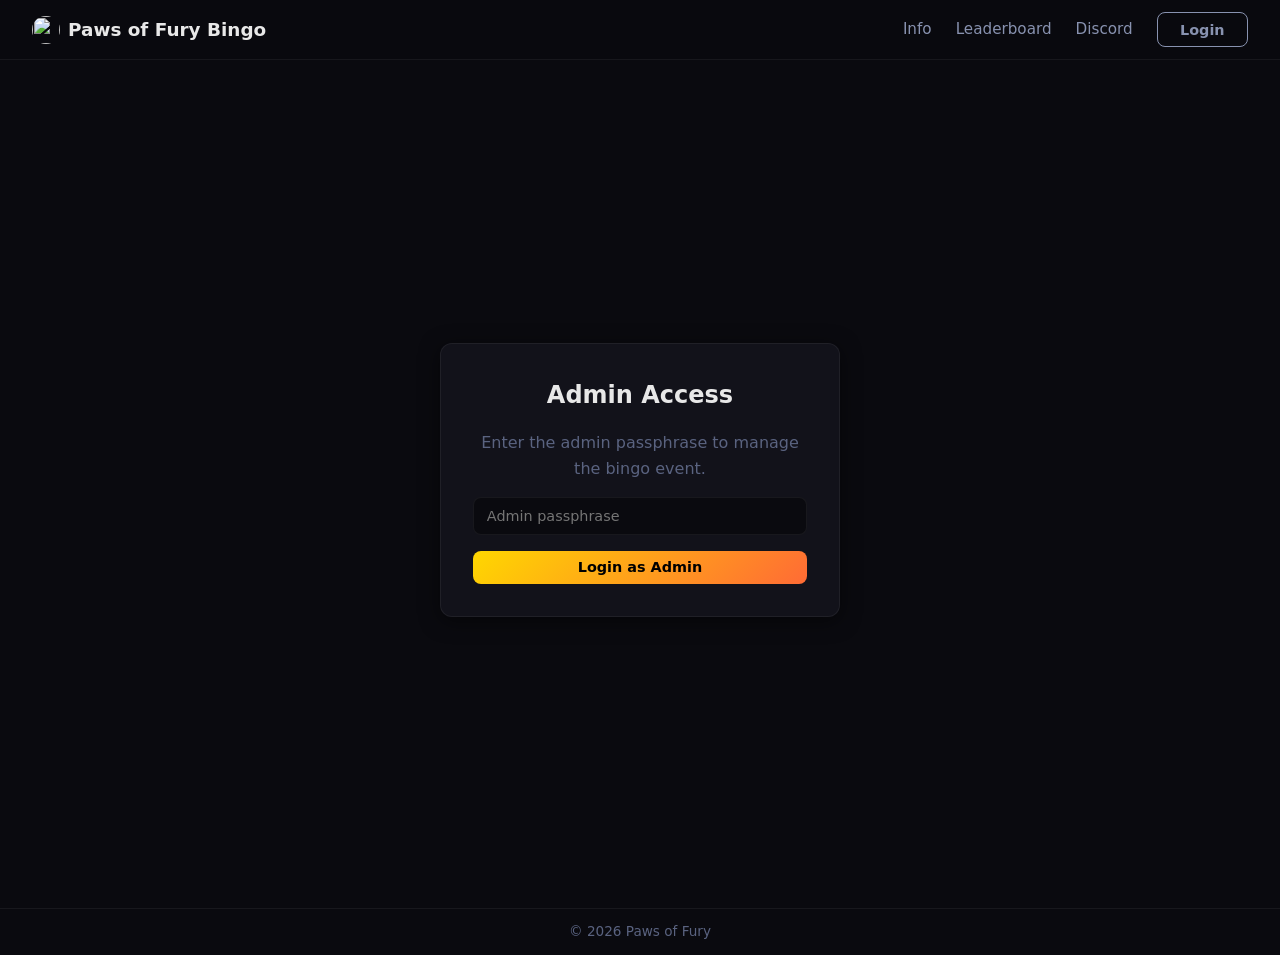
==== commit 5f3eea3f: "Fix admin sidebar position and Add Manual button styling - Move login card inside #admin-panel div s" ====
--- a/admin.html
+++ b/admin.html
@@ -304,19 +304,22 @@
         </div>
     </nav>
 
-    <!-- Login card (shown when not authenticated) -->
-    <main class="container">
-        <div id="admin-login" class="card card-center">
-            <h2>Admin Access</h2>
-            <p class="text-muted" style="margin:1rem 0;">Enter the admin passphrase to manage the bingo event.</p>
-            <input type="password" id="admin-pass-input" class="form-input" placeholder="Admin passphrase">
-            <button id="admin-login-btn" class="btn btn-gold btn-full" style="margin-top:1rem;">Login as Admin</button>
-            <p id="admin-login-error" class="text-muted" style="color:#e74c3c;margin-top:0.5rem;display:none;"></p>
+    <!-- Wraps both login and admin panel so no phantom spacing -->
+    <div id="admin-panel">
+
+        <!-- Login card -->
+        <div id="admin-login" style="display:flex;align-items:center;justify-content:center;min-height:calc(100vh - var(--nav-height));padding:2rem;">
+            <div class="card" style="max-width:400px;width:100%;text-align:center;padding:2rem;">
+                <h2>Admin Access</h2>
+                <p class="text-muted" style="margin:1rem 0;">Enter the admin passphrase to manage the bingo event.</p>
+                <input type="password" id="admin-pass-input" class="form-input" placeholder="Admin passphrase">
+                <button id="admin-login-btn" class="btn btn-gold btn-full" style="margin-top:1rem;">Login as Admin</button>
+                <p id="admin-login-error" class="text-muted" style="color:#e74c3c;margin-top:0.5rem;display:none;"></p>
+            </div>
         </div>
-    </main>
-
-    <!-- Admin panel (shown once authenticated) -->
-    <div id="admin-panel" style="display:none;">
+
+        <!-- Admin shell (hidden until authenticated) -->
+        <div id="admin-shell" style="display:none;">
         <div class="admin-shell">
 
             <!-- Sidebar -->
@@ -354,9 +357,10 @@
 
                 <!-- ── Submissions section ── -->
                 <div id="section-submissions" class="admin-section">
-                    <div style="display:flex;align-items:center;justify-content:space-between;margin-bottom:1.5rem;">
-                        <div class="admin-section-title" style="margin-bottom:0;">📥 Submissions</div>
-                        <button id="add-sub-toggle-btn" class="btn btn-outline" style="font-size:0.82rem;">+ Add Manual</button>
+                    <div class="admin-section-title">📥 Submissions</div>
+                    <div class="add-task-bar" style="margin-bottom:1rem;">
+                        <div></div>
+                        <button id="add-sub-toggle-btn" class="btn btn-gold">+ Add Manual</button>
                     </div>
 
                     <!-- Manual add submission form -->
@@ -468,7 +472,8 @@
             </div>
             <p id="task-save-status" class="text-muted" style="margin-top:0.5rem;font-size:0.85rem;"></p>
         </div>
-    </div>
+    </div><!-- /admin-shell wrapper -->
+    </div><!-- /admin-panel -->
 
     <footer class="footer">
         <p>&copy; 2026 Paws of Fury</p>
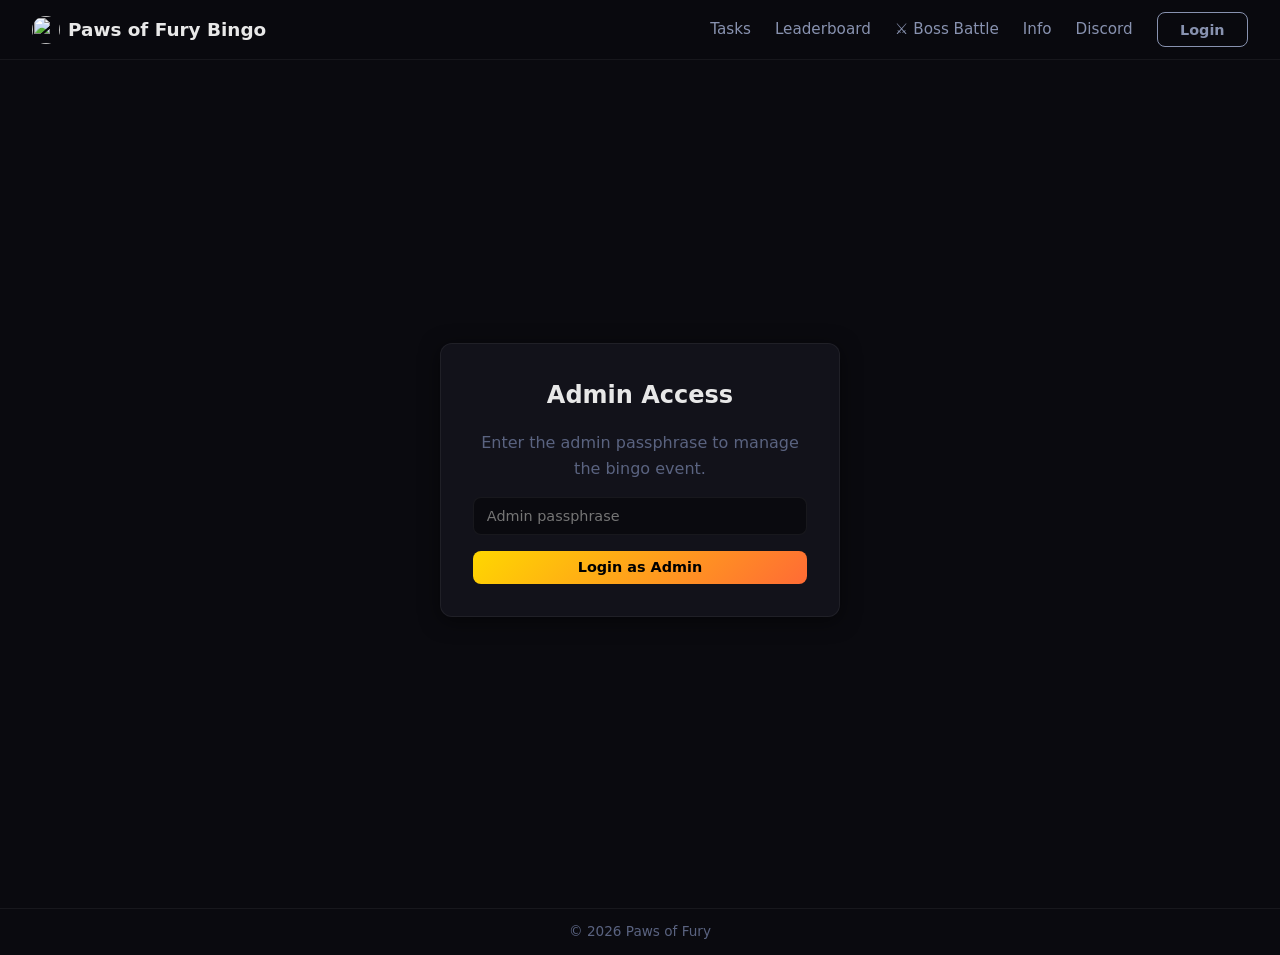
==== commit 8f023038: "Admin: card grid task view, fix missing nav links on all pages - Redesign admin task list into a 3-c" ====
--- a/admin.html
+++ b/admin.html
@@ -103,14 +103,14 @@
             gap: 0.6rem;
         }
 
-        /* ── Task cards ───────────────────────────────────── */
-        .admin-day-section { margin-bottom: 0.5rem; }
+        /* ── Task cards grid ──────────────────────────────── */
+        .admin-day-section { margin-bottom: 1.5rem; }
 
         .admin-day-heading {
             display: flex;
             align-items: center;
             justify-content: space-between;
-            padding: 0.6rem 1rem;
+            padding: 0.55rem 1rem;
             background: var(--bg-card);
             border: 1px solid var(--border-subtle);
             border-radius: 8px;
@@ -119,65 +119,83 @@
             color: var(--text-secondary);
             cursor: pointer;
             user-select: none;
-            margin-bottom: 0.4rem;
+            margin-bottom: 0.75rem;
             transition: background 0.15s;
         }
 
         .admin-day-heading:hover { background: var(--bg-card-hover); }
-
         .admin-day-heading .day-toggle { font-size: 0.75rem; color: var(--text-muted); }
 
         .admin-day-tasks {
+            display: grid;
+            grid-template-columns: repeat(3, 1fr);
+            gap: 0.75rem;
+            margin-bottom: 0.5rem;
+        }
+
+        @media (max-width: 900px) { .admin-day-tasks { grid-template-columns: repeat(2, 1fr); } }
+        @media (max-width: 600px) { .admin-day-tasks { grid-template-columns: 1fr; } }
+
+        .admin-task-card {
             display: flex;
             flex-direction: column;
-            gap: 0.5rem;
-            padding-left: 0.5rem;
-            margin-bottom: 0.75rem;
-        }
-
-        .admin-task-card {
-            display: flex;
-            align-items: stretch;
             background: var(--bg-card);
-            border: 1px solid var(--border-subtle);
-            border-radius: 8px;
+            border: 2px solid var(--border-subtle);
+            border-radius: 10px;
             overflow: hidden;
-            transition: border-color 0.15s;
-        }
-
-        .admin-task-card:hover { border-color: rgba(255,255,255,0.12); }
-
-        .admin-task-tier-bar {
-            width: 4px;
-            flex-shrink: 0;
+            transition: border-color 0.15s, transform 0.15s;
+            position: relative;
+        }
+
+        .admin-task-card:hover {
+            border-color: rgba(255,255,255,0.15);
+            transform: translateY(-2px);
+        }
+
+        .admin-task-img {
+            width: 100%;
+            aspect-ratio: 16/9;
+            object-fit: cover;
+            background: var(--bg-secondary);
+            display: block;
+        }
+
+        .admin-task-img-placeholder {
+            width: 100%;
+            aspect-ratio: 16/9;
+            background: var(--bg-secondary);
+            display: flex;
+            align-items: center;
+            justify-content: center;
+            color: var(--text-muted);
+            font-size: 2rem;
         }
 
         .admin-task-body {
             flex: 1;
-            padding: 0.75rem 1rem;
+            padding: 0.7rem 0.85rem 0.5rem;
             min-width: 0;
         }
 
         .admin-task-name {
-            font-weight: 600;
-            font-size: 0.95rem;
+            font-weight: 700;
+            font-size: 0.9rem;
             color: var(--text-primary);
-            margin-bottom: 0.2rem;
-            white-space: nowrap;
-            overflow: hidden;
-            text-overflow: ellipsis;
+            margin-bottom: 0.3rem;
+            line-height: 1.3;
         }
 
         .admin-task-meta {
-            font-size: 0.78rem;
+            font-size: 0.75rem;
             color: var(--text-muted);
             display: flex;
-            gap: 0.6rem;
+            gap: 0.5rem;
             flex-wrap: wrap;
+            align-items: center;
         }
 
         .tier-badge {
-            font-size: 0.7rem;
+            font-size: 0.68rem;
             font-weight: 700;
             padding: 1px 6px;
             border-radius: 4px;
@@ -191,15 +209,13 @@
 
         .admin-task-card-actions {
             display: flex;
-            flex-direction: column;
-            gap: 0.35rem;
-            padding: 0.6rem 0.75rem;
-            justify-content: center;
-            flex-shrink: 0;
+            gap: 0.4rem;
+            padding: 0.5rem 0.85rem 0.7rem;
         }
 
         .admin-task-card-actions .btn {
-            padding: 0.3rem 0.75rem;
+            flex: 1;
+            padding: 0.3rem 0;
             font-size: 0.78rem;
         }
 
@@ -297,8 +313,10 @@
             <img class="logo-icon" src="https://cdn.discordapp.com/icons/1327651830133690439/ae23d4aed874053800d2a9dfb95ad426.png?size=128" alt=""> Paws of Fury Bingo
         </a>
         <div class="nav-links" id="nav-links-container">
+            <a href="index.html" class="nav-link">Tasks</a>
+            <a href="leaderboard.html" class="nav-link">Leaderboard</a>
+            <a href="boss-battle.html" class="nav-link">⚔️ Boss Battle</a>
             <a href="info.html" class="nav-link">Info</a>
-            <a href="leaderboard.html" class="nav-link">Leaderboard</a>
             <a href="https://discord.gg/paws-of-fury" target="_blank" rel="noopener" class="nav-link">Discord</a>
             <button id="auth-btn" class="btn btn-outline" onclick="window.bingoAuth?.toggleLogin()">Login</button>
         </div>
@@ -343,7 +361,10 @@
 
                 <!-- ── Tasks section ── -->
                 <div id="section-tasks" class="admin-section active">
-                    <div class="admin-section-title">📋 Task Manager</div>
+                    <div style="display:flex;align-items:baseline;gap:1rem;margin-bottom:1.5rem;">
+                        <div class="admin-section-title" style="margin-bottom:0;">📋 Task Manager</div>
+                        <span id="admin-day-info" style="font-size:0.85rem;color:var(--text-muted);"></span>
+                    </div>
 
                     <div class="add-task-bar">
                         <input type="text" id="tasks-search" class="tasks-search" placeholder="Search tasks…">
